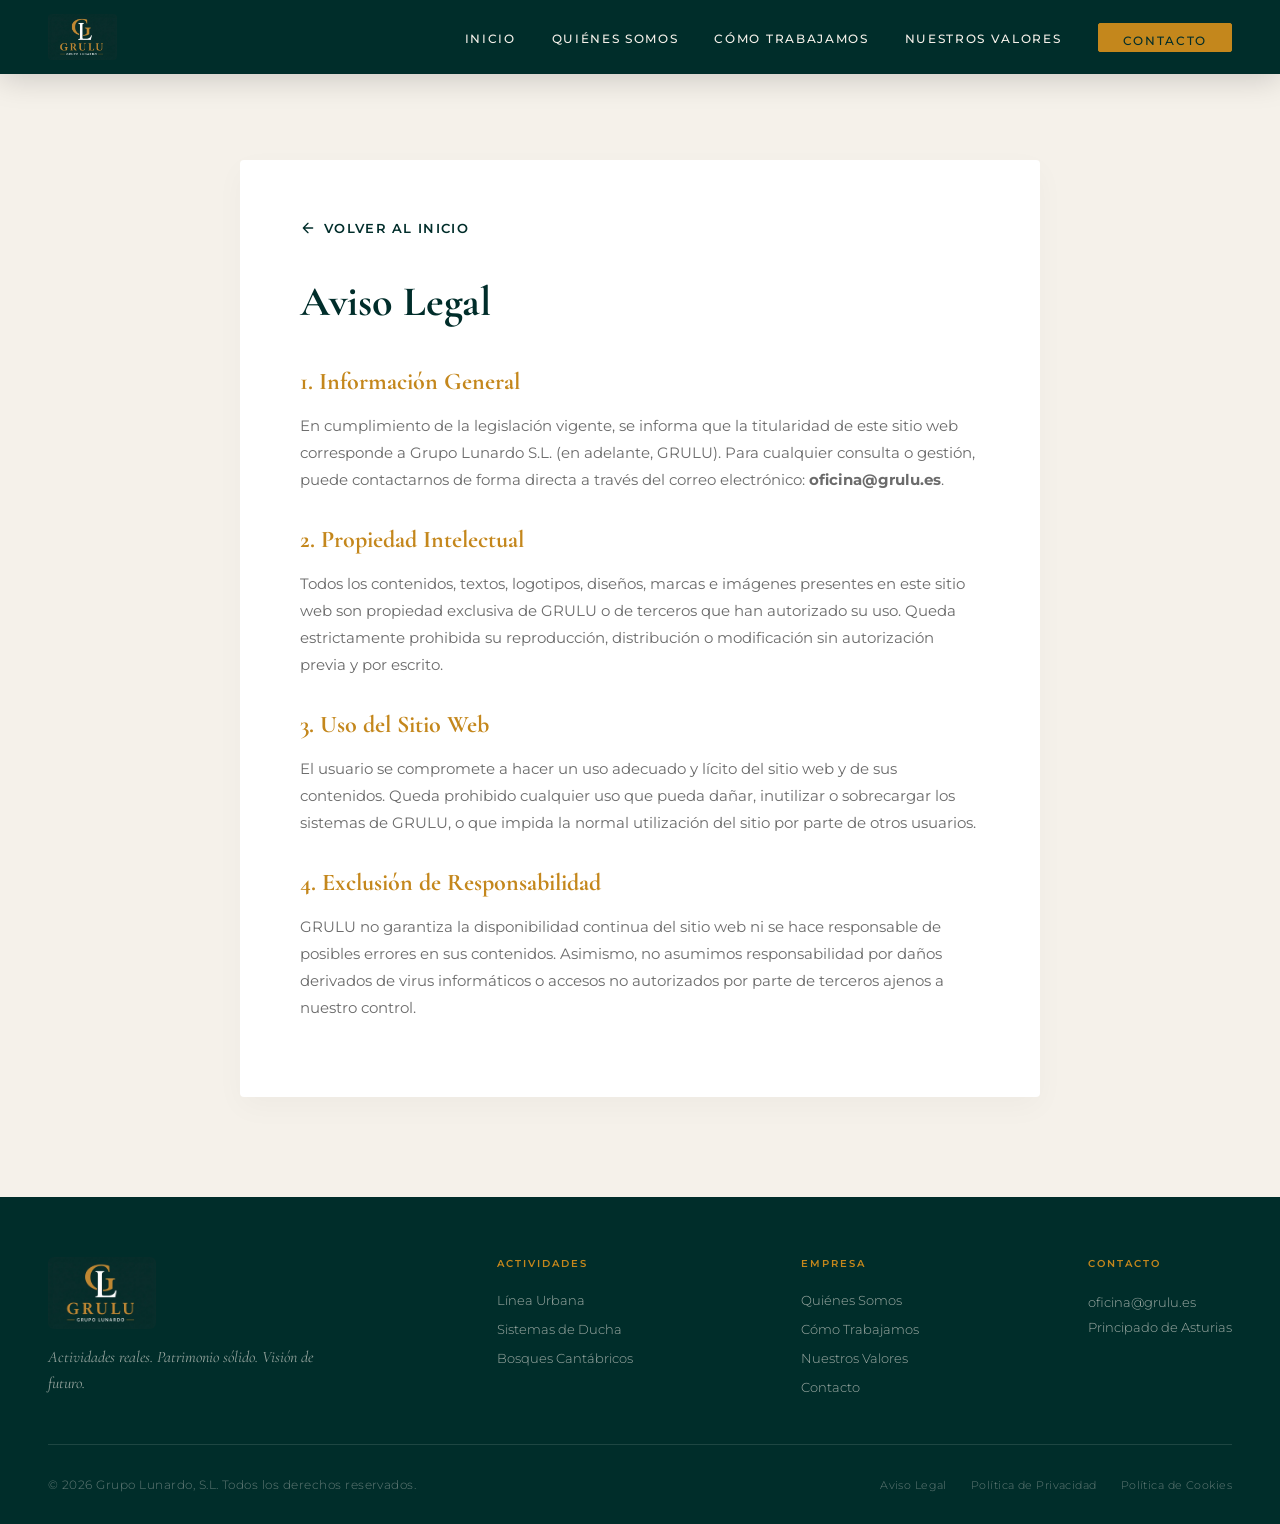
==== aviso-legal.html @ 8652855e "paginas legales creadas + actualizació contenidos" ====
<!DOCTYPE html>
<html lang="es">
<head>
  <meta charset="UTF-8" />
  <meta name="viewport" content="width=device-width, initial-scale=1.0" />
  <title>Aviso Legal — GRULU · Grupo Lunardo</title>
  <meta name="description" content="Aviso Legal de GRULU, Grupo Lunardo." />
  <link rel="icon" type="image/png" href="assets/logo-grulu-light.png" />
  <link rel="preconnect" href="https://fonts.googleapis.com" />
  <link rel="preconnect" href="https://fonts.gstatic.com" crossorigin />
  <link href="https://fonts.googleapis.com/css2?family=Cormorant+Garamond:ital,wght@0,300;0,400;0,500;0,600;0,700;1,300;1,400;1,600&family=Montserrat:wght@300;400;500;600;700&display=swap" rel="stylesheet" />
  <link rel="stylesheet" href="css/styles.css" />
</head>
<body>

  <!-- NAVBAR -->
  <header id="navbar" class="navbar scrolled navbar-solid" role="banner">
    <div class="container">
      <nav class="navbar-inner" aria-label="Navegación principal">
        <a href="index.html" class="navbar-logo" aria-label="GRULU · Inicio">
          <img id="navLogo" src="assets/logo-grulu-dark.jpg" alt="GRULU Grupo Lunardo" />
        </a>
        <ul class="nav-links" role="list">
          <li><a href="index.html#inicio">Inicio</a></li>
          <li><a href="index.html#quienes">Quiénes Somos</a></li>
          <li><a href="index.html#como">Cómo Trabajamos</a></li>
          <li><a href="index.html#valores">Nuestros Valores</a></li>
          <li><a href="index.html#contacto" class="nav-cta">Contacto</a></li>
        </ul>
        <button id="hamburger" class="hamburger" aria-label="Abrir menú" aria-expanded="false">
          <span></span><span></span><span></span>
        </button>
      </nav>
      <nav id="mobileMenu" class="mobile-menu" aria-label="Menú móvil">
        <a href="index.html#inicio">Inicio</a>
        <a href="index.html#quienes">Quiénes Somos</a>
        <a href="index.html#como">Cómo Trabajamos</a>
        <a href="index.html#valores">Nuestros Valores</a>
        <a href="index.html#contacto">Contacto</a>
      </nav>
    </div>
  </header>

  <!-- MAIN LEGAL -->
  <main class="sec-legal">
    <div class="container">
      <div class="legal-content">
        <a href="index.html" class="btn-volver">
          <svg viewBox="0 0 24 24" width="16" height="16" fill="none" stroke="currentColor" stroke-width="2" stroke-linecap="round" stroke-linejoin="round"><path d="M19 12H5M12 19l-7-7 7-7"/></svg>
          Volver al inicio
        </a>
        <h1>Aviso Legal</h1>
        
        <h2>1. Información General</h2>
        <p>En cumplimiento de la legislación vigente, se informa que la titularidad de este sitio web corresponde a Grupo Lunardo S.L. (en adelante, GRULU). Para cualquier consulta o gestión, puede contactarnos de forma directa a través del correo electrónico: <strong>oficina@grulu.es</strong>.</p>
        
        <h2>2. Propiedad Intelectual</h2>
        <p>Todos los contenidos, textos, logotipos, diseños, marcas e imágenes presentes en este sitio web son propiedad exclusiva de GRULU o de terceros que han autorizado su uso. Queda estrictamente prohibida su reproducción, distribución o modificación sin autorización previa y por escrito.</p>
        
        <h2>3. Uso del Sitio Web</h2>
        <p>El usuario se compromete a hacer un uso adecuado y lícito del sitio web y de sus contenidos. Queda prohibido cualquier uso que pueda dañar, inutilizar o sobrecargar los sistemas de GRULU, o que impida la normal utilización del sitio por parte de otros usuarios.</p>
        
        <h2>4. Exclusión de Responsabilidad</h2>
        <p>GRULU no garantiza la disponibilidad continua del sitio web ni se hace responsable de posibles errores en sus contenidos. Asimismo, no asumimos responsabilidad por daños derivados de virus informáticos o accesos no autorizados por parte de terceros ajenos a nuestro control.</p>
      </div>
    </div>
  </main>

  <!-- FOOTER -->
  <footer class="footer" role="contentinfo">
    <div class="container">
      <div class="footer-top">
        <div class="footer-logo-col">
          <img src="assets/logo-grulu-dark.jpg" alt="GRULU Grupo Lunardo" class="footer-logo-img" />
          <p class="footer-tagline">Actividades reales. Patrimonio sólido. Visión de futuro.</p>
        </div>
        <nav class="footer-nav" aria-label="Actividades del grupo">
          <h4>Actividades</h4>
          <ul role="list">
            <li><a href="https://www.lineaurbana.online/" target="_blank" rel="noopener">Línea Urbana</a></li>
            <li><a href="https://www.sistemasdeducha.com/" target="_blank" rel="noopener">Sistemas de Ducha</a></li>
            <li><a href="https://www.bosquescantabricos.es/" target="_blank" rel="noopener">Bosques Cantábricos</a></li>
          </ul>
        </nav>
        <nav class="footer-nav" aria-label="Información de empresa">
          <h4>Empresa</h4>
          <ul role="list">
            <li><a href="index.html#quienes">Quiénes Somos</a></li>
            <li><a href="index.html#como">Cómo Trabajamos</a></li>
            <li><a href="index.html#valores">Nuestros Valores</a></li>
            <li><a href="index.html#contacto">Contacto</a></li>
          </ul>
        </nav>
        <address class="footer-contacto-col" style="font-style:normal;">
          <h4>Contacto</h4>
          <p>
            <a href="mailto:oficina@grulu.es">oficina@grulu.es</a><br>
            Principado de Asturias
          </p>
        </address>
      </div>
      <div class="footer-bottom">
        <p class="footer-copy">© 2026 Grupo Lunardo, S.L. Todos los derechos reservados.</p>
        <nav class="footer-legales" aria-label="Información legal">
          <a href="aviso-legal.html">Aviso Legal</a>
          <a href="privacidad.html">Política de Privacidad</a>
          <a href="cookies.html">Política de Cookies</a>
        </nav>
      </div>
    </div>
  </footer>

  <script src="js/main.js" defer></script>
</body>
</html>
---- css/styles.css ----
/* ============================================================
   GRULU · Grupo Lunardo — Estilos Corporativos
   Versión: 1.0 | Septiembre 2026
   ============================================================ */

/* ---- Variables de Marca ----------------------------------- */
:root {
  --verde:        #002D2A;
  --verde-medio:  #004A45;
  --dorado:       #C4871C;
  --dorado-claro: #D4A848;
  --marfil:       #F5F1EA;
  --marfil-2:     #EDE8DF;
  --antracita:    #171715;
  --gris-medio:   #6B6B6B;
  --blanco:       #FFFFFF;

  --font-titulo:  'Cormorant Garamond', Georgia, serif;
  --font-cuerpo:  'Montserrat', Arial, sans-serif;

  --ease-elegante: cubic-bezier(0.4, 0, 0.2, 1);
  --trans-base:    0.6s var(--ease-elegante);
  --trans-rapida:  0.3s var(--ease-elegante);

  --max-w:        1280px;
  --padding-sec:  100px 0;
}

/* ---- Reset ------------------------------------------------ */
*, *::before, *::after {
  box-sizing: border-box;
  margin: 0;
  padding: 0;
}

html {
  scroll-behavior: smooth;
  font-size: 16px;
}

body {
  font-family: var(--font-cuerpo);
  background-color: var(--marfil);
  color: var(--antracita);
  overflow-x: hidden;
  -webkit-font-smoothing: antialiased;
}

img { display: block; max-width: 100%; }
a   { text-decoration: none; color: inherit; }
ul  { list-style: none; }

/* ---- Utilidades ------------------------------------------ */
.container {
  width: 100%;
  max-width: var(--max-w);
  margin: 0 auto;
  padding: 0 48px;
}

.linea-dorada {
  display: block;
  width: 60px;
  height: 2px;
  background: var(--dorado);
  margin: 18px auto 0;
  transition: width 0.8s var(--ease-elegante);
}

.linea-dorada.visible { width: 80px; }

.etiqueta-seccion {
  display: flex;
  align-items: center;
  gap: 12px;
  font-family: var(--font-cuerpo);
  font-size: 11px;
  font-weight: 600;
  letter-spacing: 0.22em;
  text-transform: uppercase;
  color: var(--dorado);
  margin-bottom: 20px;
}

.etiqueta-seccion::before {
  content: '';
  display: block;
  width: 32px;
  height: 1px;
  background: var(--dorado);
}

/* ============================================================
   NAVBAR
   ============================================================ */
.navbar {
  position: fixed;
  top: 0;
  left: 0;
  right: 0;
  z-index: 1000;
  padding: 22px 0;
  background: transparent;
  transition: background var(--trans-base), padding var(--trans-base), box-shadow var(--trans-base);
}

.navbar.scrolled {
  background: var(--verde);
  padding: 14px 0;
  border-bottom: none;
  box-shadow: 0 4px 32px rgba(0,0,0,0.18);
}

.navbar-inner {
  display: flex;
  align-items: center;
  justify-content: space-between;
  gap: 32px;
}

/* Logo navbar */
.navbar-logo {
  flex-shrink: 0;
  display: flex;
  align-items: center;
}

.navbar-logo img {
  height: 56px;
  width: auto;
  object-fit: contain;
  transition: height var(--trans-rapida);
  display: block;
}

.navbar.scrolled .navbar-logo img {
  height: 46px;
  border-radius: 4px;
}

/* Footer logo — se integra sobre fondo verde */
.footer-logo-img {
  height: 72px;
  width: auto;
  border-radius: 6px;
  margin-bottom: 16px;
}

/* Nav links */
.nav-links {
  display: flex;
  align-items: center;
  gap: 36px;
}

.nav-links a {
  font-family: var(--font-cuerpo);
  font-size: 12px;
  font-weight: 500;
  letter-spacing: 0.14em;
  text-transform: uppercase;
  color: var(--marfil);
  position: relative;
  padding-bottom: 4px;
  transition: color var(--trans-rapida);
}

.nav-links a::after {
  content: '';
  position: absolute;
  bottom: 0; left: 0;
  width: 0;
  height: 1px;
  background: var(--dorado);
  transition: width var(--trans-rapida);
}

.nav-links a:hover::after,
.nav-links a.active::after { width: 100%; }

.nav-links a:hover { color: var(--dorado); }

.navbar:not(.scrolled) .nav-links a:hover { color: var(--dorado); }

/* CTA contacto navbar */
.nav-cta {
  display: inline-flex;
  align-items: center;
  justify-content: center;
  font-family: var(--font-cuerpo);
  font-size: 11px;
  font-weight: 600;
  letter-spacing: 0.14em;
  text-transform: uppercase;
  color: var(--verde) !important;
  background: var(--dorado);
  padding: 11px 24px;
  line-height: 1;
  border: 1px solid var(--dorado);
  border-radius: 2px;
  transition: background var(--trans-rapida), color var(--trans-rapida) !important;
}

.nav-cta::after { display: none !important; }

.nav-cta:hover {
  background: transparent !important;
  color: var(--dorado) !important;
}

.navbar.scrolled .nav-cta {
  color: var(--verde) !important;
}

.navbar.scrolled .nav-cta:hover {
  color: var(--dorado) !important;
  background: transparent !important;
}

/* Hamburger */
.hamburger {
  display: none;
  flex-direction: column;
  gap: 5px;
  cursor: pointer;
  background: none;
  border: none;
  padding: 4px;
}

.hamburger span {
  display: block;
  width: 26px;
  height: 2px;
  background: var(--blanco);
  transition: transform var(--trans-rapida), opacity var(--trans-rapida);
}

.navbar:not(.scrolled) .hamburger span { background: var(--antracita); }

.hamburger.open span:nth-child(1) { transform: translateY(7px) rotate(45deg); }
.hamburger.open span:nth-child(2) { opacity: 0; }
.hamburger.open span:nth-child(3) { transform: translateY(-7px) rotate(-45deg); }

/* Mobile menu dropdown — elegante y sutil bajo la navbar */
.mobile-menu {
  display: none;
  position: absolute;
  top: 100%;
  left: 0;
  right: 0;
  background: rgba(245, 241, 234, 0.98);
  border-top: 1px solid rgba(23, 23, 21, 0.08);
  box-shadow: 0 16px 40px rgba(0, 0, 0, 0.15);
  flex-direction: column;
  align-items: stretch;
  padding: 12px 32px 24px;
  gap: 0;
  opacity: 0;
  transform: translateY(-8px);
  pointer-events: none;
  transition: opacity 0.3s var(--ease-elegante), transform 0.3s var(--ease-elegante), background 0.3s ease;
  z-index: 999;
}

.navbar.scrolled .mobile-menu {
  background: var(--verde);
  border-top: 1px solid rgba(196, 135, 28, 0.3);
  box-shadow: 0 16px 40px rgba(0, 0, 0, 0.35);
}

.mobile-menu.open {
  opacity: 1;
  transform: translateY(0);
  pointer-events: all;
}

.mobile-menu a {
  font-family: var(--font-cuerpo);
  font-size: 13px;
  font-weight: 500;
  letter-spacing: 0.14em;
  text-transform: uppercase;
  color: var(--antracita);
  padding: 14px 0;
  border-bottom: 1px solid rgba(23, 23, 21, 0.08);
  transition: color var(--trans-rapida), padding-left var(--trans-rapida);
}

.navbar.scrolled .mobile-menu a {
  color: var(--marfil);
  border-bottom: 1px solid rgba(245, 241, 234, 0.08);
}

.mobile-menu a:last-child,
.navbar.scrolled .mobile-menu a:last-child {
  border-bottom: none;
}

.mobile-menu a:hover {
  color: var(--dorado);
  padding-left: 6px;
}

/* ============================================================
   ANIMACIONES ON-SCROLL
   ============================================================ */
.fade-up, .fade-left, .fade-right, .fade-in, .scale-in {
  opacity: 0;
  transition: opacity 0.8s var(--ease-elegante), transform 0.8s var(--ease-elegante);
}

.fade-up    { transform: translateY(48px); }
.fade-left  { transform: translateX(-48px); }
.fade-right { transform: translateX(48px); }
.fade-in    { transform: translateY(0); }
.scale-in   { transform: scale(0.93); }

.fade-up.visible,
.fade-left.visible,
.fade-right.visible,
.fade-in.visible,
.scale-in.visible {
  opacity: 1;
  transform: none;
}

/* Stagger delays */
.stagger-1 { transition-delay: 0.1s; }
.stagger-2 { transition-delay: 0.2s; }
.stagger-3 { transition-delay: 0.3s; }
.stagger-4 { transition-delay: 0.4s; }
.stagger-5 { transition-delay: 0.5s; }
.stagger-6 { transition-delay: 0.6s; }

/* ============================================================
   HERO
   ============================================================ */
/* ============================================================
   HERO FULL BACKGROUND CON FADE A LA IZQUIERDA
   ============================================================ */
.hero {
  min-height: 100vh;
  position: relative;
  display: flex;
  align-items: center;
  overflow: hidden;
  padding-top: 100px;
  background-color: var(--marfil);
}

/* Imagen de fondo de izquierda a derecha (100% full width) */
.hero-bg-img {
  position: absolute;
  inset: 0;
  width: 100%;
  height: 100%;
  object-fit: cover;
  object-position: center right;
  filter: brightness(0.55);
}

/* Fade suave desde el tono marfil en la izquierda hacia la foto derecha */
.hero-bg-overlay {
  position: absolute;
  inset: 0;
  width: 100%;
  height: 100%;
  background: linear-gradient(to right, rgba(245, 241, 234, 0.75) 0%, rgba(245, 241, 234, 0.38) 20%, rgba(245, 241, 234, 0.04) 38%, transparent 50%);
  z-index: 1;
}

.hero-content {
  position: relative;
  z-index: 2;
  display: grid;
  grid-template-columns: 1fr 1fr;
  align-items: center;
  gap: 60px;
  width: 100%;
}

/* Columna logo hero */
.hero-logo-col {
  display: flex;
  flex-direction: column;
  align-items: flex-start;
}

.hero-logo {
  width: min(340px, 75%);
  height: auto;
  filter: none;
}

/* Columna texto hero */
.hero-text-col { }

.hero-tagline {
  font-family: var(--font-titulo);
  font-size: clamp(38px, 4vw, 58px);
  font-weight: 300;
  line-height: 1.18;
  color: var(--marfil);
  letter-spacing: 0.01em;
  margin-bottom: 28px;
}

.hero-tagline .linea-dorada-txt {
  color: var(--dorado);
  font-style: italic;
}

.hero-tagline .linea-hero {
  display: block;
  overflow: hidden;
}

.hero-tagline .linea-hero span {
  display: block;
  transform: translateY(100%);
  opacity: 0;
  transition: transform 0.9s var(--ease-elegante), opacity 0.9s var(--ease-elegante);
}

.hero-tagline .linea-hero.visible span {
  transform: translateY(0);
  opacity: 1;
}

.hero-tagline .linea-hero:nth-child(1) span { transition-delay: 0.1s; }
.hero-tagline .linea-hero:nth-child(2) span { transition-delay: 0.3s; }
.hero-tagline .linea-hero:nth-child(3) span { transition-delay: 0.5s; }

.hero-desc {
  font-family: var(--font-cuerpo);
  font-size: 15px;
  font-weight: 300;
  line-height: 1.8;
  color: rgba(245, 241, 234, 0.9);
  max-width: 420px;
  margin-bottom: 16px;
  opacity: 0;
  transform: translateY(20px);
  transition: opacity 0.8s var(--ease-elegante) 0.8s, transform 0.8s var(--ease-elegante) 0.8s;
}

.hero-desc.visible {
  opacity: 1;
  transform: none;
}

.hero-lema {
  font-family: var(--font-cuerpo);
  font-size: 12px;
  font-weight: 500;
  letter-spacing: 0.12em;
  color: var(--dorado);
  text-transform: uppercase;
  opacity: 0;
  transition: opacity 0.8s var(--ease-elegante) 1.1s;
}

.hero-lema.visible { opacity: 1; }

/* Línea decorativa inferior hero */
.hero-divider {
  position: absolute;
  bottom: 0; left: 0; right: 0;
  height: 4px;
  background: linear-gradient(to right, var(--dorado) 0%, var(--verde) 100%);
  z-index: 2;
}

/* ============================================================
   SECCIÓN: NUESTRAS ACTIVIDADES
   ============================================================ */
.sec-actividades {
  padding: var(--padding-sec);
  background: var(--marfil);
  position: relative;
}

.sec-actividades .sec-header {
  text-align: center;
  margin-bottom: 70px;
}

.sec-titulo {
  font-family: var(--font-titulo);
  font-size: clamp(30px, 3.5vw, 48px);
  font-weight: 400;
  color: var(--antracita);
  letter-spacing: 0.04em;
}

/* Grid actividades */
.actividades-grid {
  display: grid;
  grid-template-columns: repeat(3, 1fr);
  gap: 40px;
}

.actividad-card {
  background: var(--blanco);
  overflow: hidden;
  cursor: pointer;
  transition: transform 0.5s var(--ease-elegante), box-shadow 0.5s var(--ease-elegante);
  text-decoration: none;
  color: inherit;
  display: block;
}

.actividad-card:hover {
  transform: translateY(-8px);
  box-shadow: 0 24px 60px rgba(0,0,0,0.12);
}

.actividad-img-wrap {
  overflow: hidden;
  height: 240px;
  position: relative;
}

.actividad-img-wrap img {
  width: 100%;
  height: 100%;
  object-fit: cover;
  transition: transform 0.9s var(--ease-elegante);
}

.actividad-card:hover .actividad-img-wrap img {
  transform: scale(1.06);
}

/* Overlay verde sutil en hover */
.actividad-img-wrap::after {
  content: '';
  position: absolute;
  inset: 0;
  background: rgba(0,45,42,0);
  transition: background 0.5s var(--ease-elegante);
}

.actividad-card:hover .actividad-img-wrap::after {
  background: rgba(0,45,42,0.18);
}

.actividad-info {
  padding: 32px 28px 36px;
  border-bottom: 3px solid transparent;
  transition: border-color 0.4s var(--ease-elegante);
}

.actividad-card:hover .actividad-info {
  border-color: var(--dorado);
}

.actividad-logo-wrap {
  height: 52px;
  display: flex;
  align-items: center;
  justify-content: flex-start;
  margin-bottom: 20px;
}

.actividad-logo-img {
  width: auto;
  object-fit: contain;
  transition: transform 0.4s var(--ease-elegante);
}

.actividad-logo-img.logo-lu {
  height: 25px;
  max-width: 90px;
}

.actividad-logo-img.logo-sd,
.actividad-logo-img.logo-bc {
  height: 48px;
  max-width: 120px;
}

.actividad-card:hover .actividad-logo-img {
  transform: scale(1.05);
}

.actividad-nombre {
  font-family: var(--font-titulo);
  font-size: 22px;
  font-weight: 600;
  color: var(--antracita);
  letter-spacing: 0.04em;
  margin-bottom: 12px;
  text-transform: uppercase;
}

.actividad-desc {
  font-family: var(--font-cuerpo);
  font-size: 13.5px;
  font-weight: 300;
  line-height: 1.75;
  color: var(--gris-medio);
  margin-bottom: 20px;
}

.actividad-link {
  display: inline-flex;
  align-items: center;
  gap: 8px;
  font-family: var(--font-cuerpo);
  font-size: 11px;
  font-weight: 600;
  letter-spacing: 0.14em;
  text-transform: uppercase;
  color: var(--dorado);
  transition: gap 0.3s var(--ease-elegante);
}

.actividad-card:hover .actividad-link { gap: 14px; }

/* ============================================================
   SECCIÓN: CÓMO TRABAJAMOS
   ============================================================ */
.sec-como {
  padding: var(--padding-sec);
  background: var(--verde);
  position: relative;
  overflow: hidden;
}

/* Ornamento de fondo (Monograma GL exacto desde imagen) */
.sec-como::before {
  content: '';
  position: absolute;
  left: 50%;
  top: 50%;
  transform: translate(-50%, -50%);
  width: 600px;
  height: 600px;
  background-image: url('../assets/img/monograma.jpg');
  background-size: contain;
  background-repeat: no-repeat;
  background-position: center;
  filter: invert(1); /* Invierte el blanco a negro y las letras a claro */
  mix-blend-mode: screen; /* Solo muestra lo claro (las letras) */
  opacity: 0.06; /* Suave marca de agua */
  pointer-events: none;
}

.sec-como .sec-header {
  text-align: center;
  margin-bottom: 70px;
}

.sec-como .sec-titulo { color: var(--marfil); }
.sec-como .etiqueta-seccion { justify-content: center; }

.como-grid {
  display: grid;
  grid-template-columns: repeat(4, 1fr);
  gap: 48px;
}

.como-item {
  text-align: center;
  position: relative;
}

.como-icono-wrap {
  width: 72px;
  height: 72px;
  border: 1px solid rgba(196,135,28,0.4);
  border-radius: 50%;
  display: flex;
  align-items: center;
  justify-content: center;
  margin: 0 auto 24px;
  transition: border-color 0.4s, background 0.4s;
}

.como-item:hover .como-icono-wrap {
  background: rgba(196,135,28,0.12);
  border-color: var(--dorado);
}

.como-icono-wrap svg {
  width: 28px;
  height: 28px;
  color: var(--dorado);
}

.como-titulo {
  font-family: var(--font-titulo);
  font-size: 20px;
  font-weight: 600;
  letter-spacing: 0.08em;
  text-transform: uppercase;
  color: var(--marfil);
  margin-bottom: 12px;
}

.como-desc {
  font-family: var(--font-cuerpo);
  font-size: 13px;
  font-weight: 300;
  line-height: 1.8;
  color: rgba(245,241,234,0.65);
}

/* Separador vertical entre items */
.como-item:not(:last-child)::after {
  content: '';
  position: absolute;
  right: -24px;
  top: 20px;
  height: calc(100% - 20px);
  width: 1px;
  background: rgba(196,135,28,0.15);
}

/* ============================================================
   SECCIÓN: QUIÉNES SOMOS + CONTACTO
   ============================================================ */
.sec-quienes {
  padding: var(--padding-sec);
  background: var(--marfil-2);
  position: relative;
}

.quienes-grid {
  display: grid;
  grid-template-columns: 1fr 1fr;
  gap: 80px;
  align-items: center;
}

/* Columna izquierda — texto */
.quienes-texto .sec-titulo {
  text-align: left;
  margin-bottom: 28px;
}

.quienes-texto .etiqueta-seccion { justify-content: flex-start; }

.quienes-parrafo {
  font-family: var(--font-cuerpo);
  font-size: 14.5px;
  font-weight: 300;
  line-height: 1.85;
  color: var(--gris-medio);
  margin-bottom: 20px;
}

.quienes-lema {
  font-family: var(--font-titulo);
  font-size: 20px;
  font-style: italic;
  color: var(--dorado);
  margin-top: 32px;
  padding-top: 24px;
  border-top: 1px solid rgba(196,135,28,0.3);
}

/* Columna derecha — contacto */
.quienes-contacto {
  background: var(--verde);
  padding: 52px 48px;
  position: relative;
}

.quienes-contacto::before {
  content: '';
  position: absolute;
  top: 0; left: 0;
  width: 4px;
  height: 100%;
  background: var(--dorado);
}

.quienes-contacto .sec-titulo {
  font-size: 34px;
  color: var(--marfil);
  text-align: left;
  margin-bottom: 36px;
}

.quienes-contacto .etiqueta-seccion {
  justify-content: flex-start;
  color: rgba(196,135,28,0.8);
}

.contacto-lista {
  display: flex;
  flex-direction: column;
  gap: 18px;
  margin-bottom: 40px;
}

.contacto-item {
  display: flex;
  align-items: flex-start;
  gap: 14px;
}

.contacto-item svg {
  width: 18px;
  height: 18px;
  color: var(--dorado);
  flex-shrink: 0;
  margin-top: 2px;
}

.contacto-item span {
  font-family: var(--font-cuerpo);
  font-size: 14px;
  font-weight: 400;
  color: rgba(245,241,234,0.85);
  line-height: 1.5;
}

.contacto-item a {
  color: rgba(245,241,234,0.85);
  transition: color var(--trans-rapida);
}

.contacto-item a:hover { color: var(--dorado); }

.btn-cta {
  display: inline-flex;
  align-items: center;
  gap: 10px;
  font-family: var(--font-cuerpo);
  font-size: 12px;
  font-weight: 600;
  letter-spacing: 0.16em;
  text-transform: uppercase;
  color: var(--verde);
  background: var(--dorado);
  padding: 15px 32px;
  border: 1px solid var(--dorado);
  transition: background var(--trans-rapida), color var(--trans-rapida);
  cursor: pointer;
}

.btn-cta:hover {
  background: transparent;
  color: var(--dorado);
}

.btn-cta svg {
  width: 16px;
  height: 16px;
  transition: transform var(--trans-rapida);
}

.btn-cta:hover svg { transform: translateX(4px); }

/* ============================================================
   SECCIÓN: VALORES
   ============================================================ */
.sec-valores {
  padding: var(--padding-sec);
  background: var(--marfil);
}

.sec-valores .sec-header {
  text-align: center;
  margin-bottom: 70px;
}

.valores-grid {
  display: grid;
  grid-template-columns: repeat(4, 1fr);
  gap: 40px;
}

.valor-item {
  text-align: center;
  padding: 40px 24px;
  border: 1px solid rgba(0,45,42,0.1);
  transition: border-color 0.4s, background 0.4s;
  position: relative;
}

.valor-item::before {
  content: '';
  position: absolute;
  bottom: 0; left: 50%;
  transform: translateX(-50%);
  width: 0;
  height: 3px;
  background: var(--dorado);
  transition: width 0.5s var(--ease-elegante);
}

.valor-item:hover::before { width: 100%; }
.valor-item:hover { background: var(--blanco); border-color: transparent; }

.valor-icono {
  width: 56px;
  height: 56px;
  margin: 0 auto 20px;
  color: var(--dorado);
}

.valor-titulo {
  font-family: var(--font-titulo);
  font-size: 18px;
  font-weight: 600;
  letter-spacing: 0.06em;
  text-transform: uppercase;
  color: var(--antracita);
  margin-bottom: 12px;
}

.valor-desc {
  font-family: var(--font-cuerpo);
  font-size: 13px;
  font-weight: 300;
  line-height: 1.8;
  color: var(--gris-medio);
}

/* ============================================================
   FOOTER
   ============================================================ */
.footer {
  background: var(--verde);
  padding: 60px 0 32px;
}

.footer-top {
  display: flex;
  justify-content: space-between;
  align-items: flex-start;
  gap: 60px;
  padding-bottom: 48px;
  border-bottom: 1px solid rgba(245,241,234,0.12);
  margin-bottom: 32px;
}

.footer-logo-col { }

.footer-tagline {
  font-family: var(--font-titulo);
  font-style: italic;
  font-size: 16px;
  color: rgba(245,241,234,0.6);
  max-width: 280px;
  line-height: 1.6;
}

.footer-nav h4 {
  font-family: var(--font-cuerpo);
  font-size: 10px;
  font-weight: 600;
  letter-spacing: 0.2em;
  text-transform: uppercase;
  color: var(--dorado);
  margin-bottom: 20px;
}

.footer-nav ul {
  display: flex;
  flex-direction: column;
  gap: 10px;
}

.footer-nav li a {
  font-family: var(--font-cuerpo);
  font-size: 13px;
  font-weight: 300;
  color: rgba(245,241,234,0.65);
  transition: color var(--trans-rapida);
}

.footer-nav li a:hover { color: var(--dorado); }

.footer-contacto-col h4 {
  font-family: var(--font-cuerpo);
  font-size: 10px;
  font-weight: 600;
  letter-spacing: 0.2em;
  text-transform: uppercase;
  color: var(--dorado);
  margin-bottom: 20px;
}

.footer-contacto-col p {
  font-family: var(--font-cuerpo);
  font-size: 13px;
  font-weight: 300;
  color: rgba(245,241,234,0.65);
  line-height: 1.9;
}

.footer-contacto-col a {
  color: rgba(245,241,234,0.65);
  transition: color var(--trans-rapida);
}

.footer-contacto-col a:hover { color: var(--dorado); }

.footer-bottom {
  display: flex;
  justify-content: space-between;
  align-items: center;
  flex-wrap: wrap;
  gap: 16px;
}

.footer-copy {
  font-family: var(--font-cuerpo);
  font-size: 12px;
  font-weight: 300;
  color: rgba(245,241,234,0.4);
  letter-spacing: 0.04em;
}

.footer-legales {
  display: flex;
  gap: 24px;
}

.footer-legales a {
  font-family: var(--font-cuerpo);
  font-size: 11px;
  font-weight: 300;
  color: rgba(245,241,234,0.4);
  letter-spacing: 0.04em;
  transition: color var(--trans-rapida);
}

.footer-legales a:hover { color: var(--dorado); }

/* ============================================================
   RESPONSIVE
   ============================================================ */
@media (max-width: 1100px) {
  .container { padding: 0 32px; }
  .actividades-grid { gap: 24px; }
  .como-grid { grid-template-columns: repeat(2, 1fr); gap: 36px; }
  .como-item:not(:last-child)::after { display: none; }
  .valores-grid { grid-template-columns: repeat(2, 1fr); }
}

/* ============================================================
   PÁGINAS LEGALES
   ============================================================ */
.sec-legal {
  padding: 160px 0 100px; /* Espacio para el navbar fijo */
  background-color: var(--marfil);
  min-height: calc(100vh - 300px);
}

.legal-content {
  max-width: 800px;
  margin: 0 auto;
  background: var(--blanco);
  padding: 60px;
  border-radius: 4px;
  box-shadow: 0 10px 30px rgba(0,0,0,0.03);
}

.legal-content h1 {
  font-family: var(--font-titulo);
  font-size: 42px;
  color: var(--verde);
  margin-bottom: 40px;
}

.legal-content h2 {
  font-family: var(--font-titulo);
  font-size: 24px;
  color: var(--dorado);
  margin-top: 32px;
  margin-bottom: 16px;
}

.legal-content p {
  font-family: var(--font-cuerpo);
  font-size: 15px;
  line-height: 1.8;
  color: var(--gris-medio);
  margin-bottom: 16px;
}

.btn-volver {
  display: inline-flex;
  align-items: center;
  gap: 8px;
  font-family: var(--font-cuerpo);
  font-size: 13px;
  font-weight: 600;
  text-transform: uppercase;
  letter-spacing: 0.1em;
  color: var(--verde);
  margin-bottom: 40px;
  transition: color var(--trans-rapida), gap var(--trans-rapida);
}

.btn-volver:hover {
  color: var(--dorado);
  gap: 12px;
}

@media (max-width: 900px) {
  .legal-content { padding: 40px 24px; }
  .legal-content h1 { font-size: 32px; }
}

@media (max-width: 900px) {
  :root { --padding-sec: 72px 0; }

  .navbar { padding: 16px 0; }
  .navbar-logo img { height: 38px !important; }
  .navbar.scrolled .navbar-logo img { height: 36px !important; }

  .nav-links,
  .nav-cta { display: none; }
  .hamburger { display: flex; }
  .mobile-menu { display: flex; }

  .hero-content { grid-template-columns: 1fr; gap: 24px; padding: 75px 0 40px; text-align: center; }
  .hero-logo-col { align-items: center; }
  .hero-logo { width: min(220px, 60%); }
  .hero-desc { margin: 0 auto 16px; }
  .hero-bg-img { opacity: 1; filter: brightness(0.55); object-position: center; }
  .hero-bg-overlay { background: linear-gradient(to bottom, rgba(245, 241, 234, 0.8) 0%, rgba(245, 241, 234, 0.55) 30%, rgba(245, 241, 234, 0.15) 55%, transparent 75%); }
  .hero-tagline { font-size: clamp(28px, 6vw, 44px); }

  .actividades-grid { grid-template-columns: 1fr; max-width: 520px; margin: 0 auto; }
  .sec-como::before { width: 400px; height: 400px; }
  .quienes-grid { grid-template-columns: 1fr; gap: 40px; }
  .footer-top { flex-direction: column; gap: 36px; }
}

@media (max-width: 600px) {
  .container { padding: 0 20px; }
  .como-grid { grid-template-columns: 1fr; }
  .valores-grid { grid-template-columns: 1fr; }
  .footer-bottom { flex-direction: column; text-align: center; }
  .footer-legales { flex-wrap: wrap; justify-content: center; }
  .quienes-contacto { padding: 36px 24px; }
}
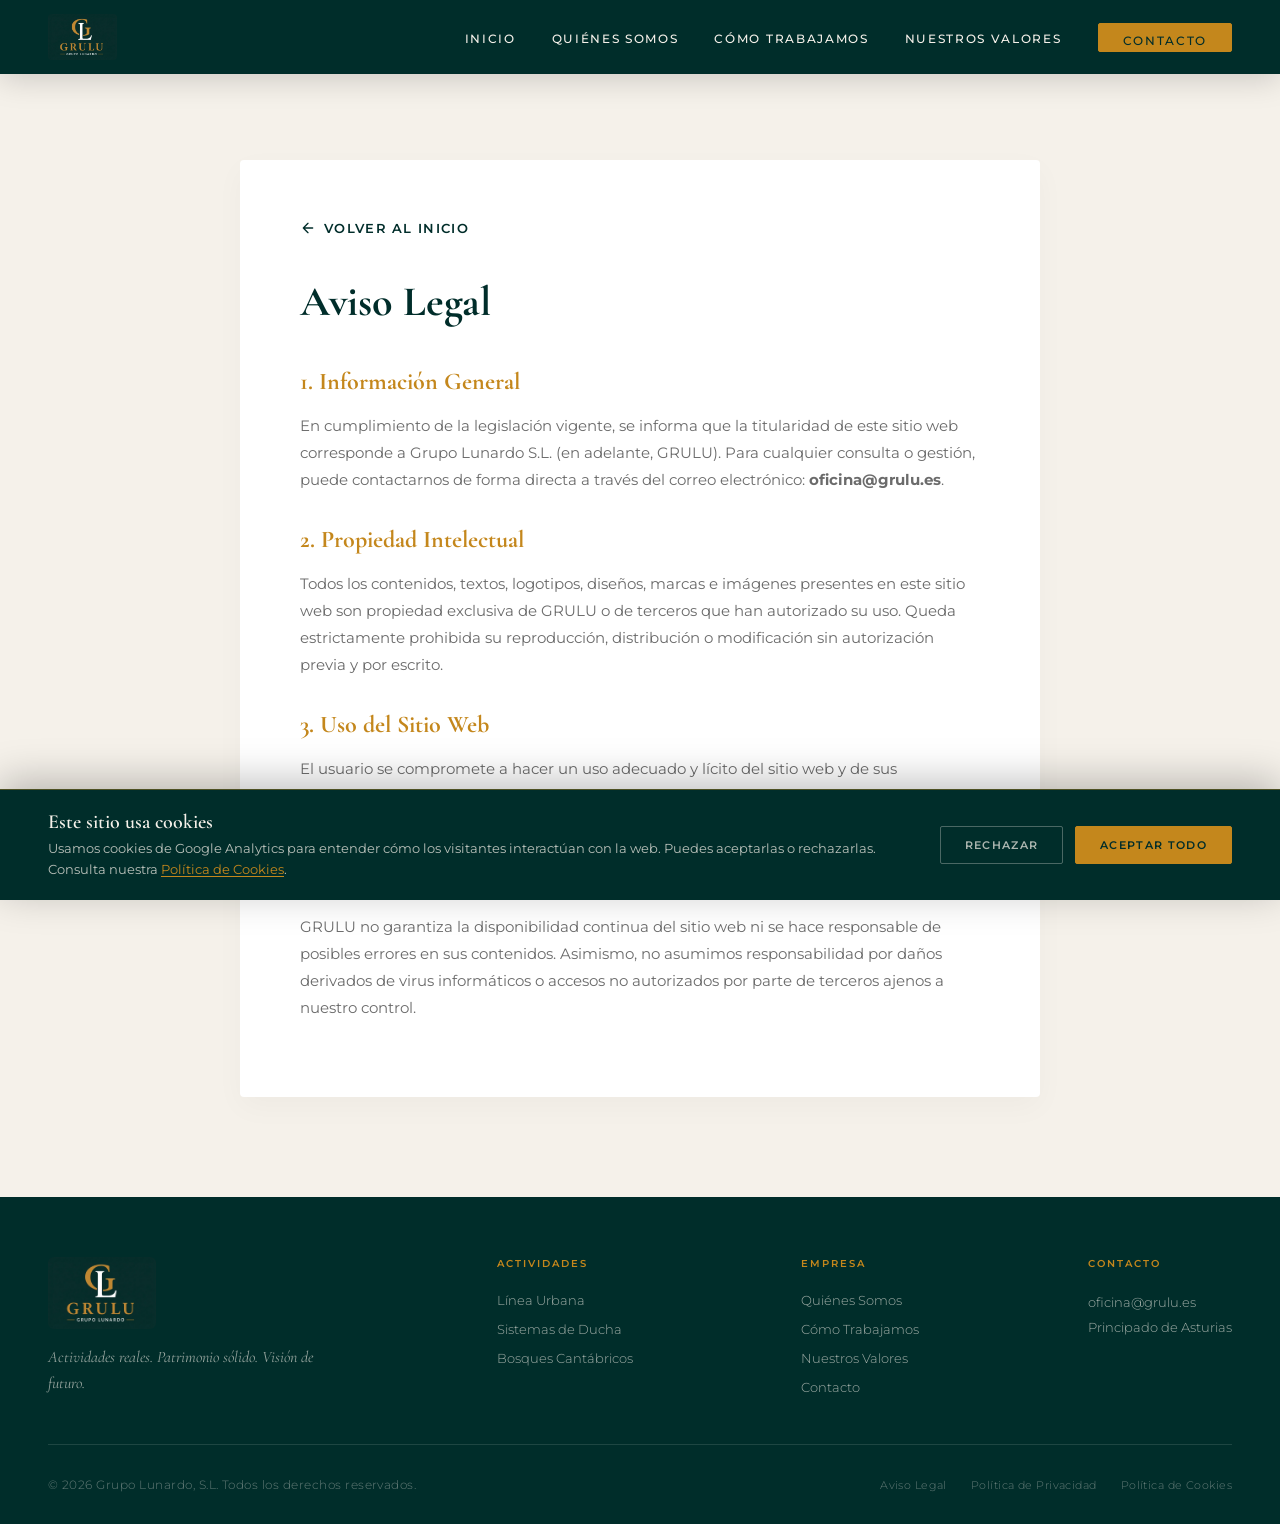
==== commit 00c08926: "cookies banner + act footer data" ====
--- a/aviso-legal.html
+++ b/aviso-legal.html
@@ -10,6 +10,7 @@
   <link rel="preconnect" href="https://fonts.gstatic.com" crossorigin />
   <link href="https://fonts.googleapis.com/css2?family=Cormorant+Garamond:ital,wght@0,300;0,400;0,500;0,600;0,700;1,300;1,400;1,600&family=Montserrat:wght@300;400;500;600;700&display=swap" rel="stylesheet" />
   <link rel="stylesheet" href="css/styles.css" />
+  <script src="js/cookie-consent.js"></script>
 </head>
 <body>
 
@@ -100,7 +101,7 @@
         </address>
       </div>
       <div class="footer-bottom">
-        <p class="footer-copy">© 2026 Grupo Lunardo, S.L. Todos los derechos reservados.</p>
+        <p class="footer-copy">© <span id="footer-year"></span> Grupo Lunardo, S.L. Todos los derechos reservados.</p>
         <nav class="footer-legales" aria-label="Información legal">
           <a href="aviso-legal.html">Aviso Legal</a>
           <a href="privacidad.html">Política de Privacidad</a>
--- a/css/styles.css
+++ b/css/styles.css
@@ -49,6 +49,125 @@
 img { display: block; max-width: 100%; }
 a   { text-decoration: none; color: inherit; }
 ul  { list-style: none; }
+
+/* ============================================================
+   BANNER DE COOKIES
+   ============================================================ */
+#cookie-banner {
+  position: fixed;
+  bottom: 0;
+  left: 0;
+  right: 0;
+  z-index: 9999;
+  background: var(--verde);
+  border-top: 1px solid rgba(196, 135, 28, 0.4);
+  box-shadow: 0 -8px 40px rgba(0, 0, 0, 0.25);
+  padding: 20px 0;
+  transform: translateY(100%);
+  opacity: 0;
+  transition: transform 0.45s var(--ease-elegante), opacity 0.45s var(--ease-elegante);
+}
+
+#cookie-banner.cookie-visible {
+  transform: translateY(0);
+  opacity: 1;
+}
+
+#cookie-banner.cookie-hidden {
+  transform: translateY(100%);
+  opacity: 0;
+}
+
+.cookie-inner {
+  max-width: var(--max-w);
+  margin: 0 auto;
+  padding: 0 48px;
+  display: flex;
+  align-items: center;
+  gap: 48px;
+}
+
+.cookie-text {
+  flex: 1;
+}
+
+.cookie-title {
+  font-family: var(--font-titulo);
+  font-size: 20px;
+  font-weight: 600;
+  color: var(--marfil);
+  margin-bottom: 4px;
+}
+
+.cookie-desc {
+  font-family: var(--font-cuerpo);
+  font-size: 13px;
+  line-height: 1.6;
+  color: rgba(245, 241, 234, 0.75);
+}
+
+.cookie-desc a {
+  color: var(--dorado);
+  text-decoration: underline;
+  text-underline-offset: 2px;
+}
+
+.cookie-desc a:hover {
+  color: var(--dorado-claro);
+}
+
+.cookie-actions {
+  display: flex;
+  gap: 12px;
+  flex-shrink: 0;
+}
+
+.cookie-btn {
+  font-family: var(--font-cuerpo);
+  font-size: 11px;
+  font-weight: 600;
+  letter-spacing: 0.12em;
+  text-transform: uppercase;
+  padding: 11px 24px;
+  border-radius: 2px;
+  cursor: pointer;
+  transition: background var(--trans-rapida), color var(--trans-rapida), border-color var(--trans-rapida);
+}
+
+.cookie-btn-primary {
+  background: var(--dorado);
+  color: var(--verde);
+  border: 1px solid var(--dorado);
+}
+
+.cookie-btn-primary:hover {
+  background: var(--dorado-claro);
+  border-color: var(--dorado-claro);
+}
+
+.cookie-btn-secondary {
+  background: transparent;
+  color: rgba(245, 241, 234, 0.7);
+  border: 1px solid rgba(245, 241, 234, 0.3);
+}
+
+.cookie-btn-secondary:hover {
+  color: var(--marfil);
+  border-color: rgba(245, 241, 234, 0.7);
+}
+
+@media (max-width: 700px) {
+  .cookie-inner {
+    flex-direction: column;
+    align-items: flex-start;
+    gap: 20px;
+    padding: 0 24px;
+  }
+  .cookie-actions { width: 100%; }
+  .cookie-btn { flex: 1; text-align: center; }
+}
+
+
 
 /* ---- Utilidades ------------------------------------------ */
 .container {
@@ -642,9 +761,9 @@
   background-size: contain;
   background-repeat: no-repeat;
   background-position: center;
-  filter: invert(1); /* Invierte el blanco a negro y las letras a claro */
+  filter: grayscale(1) invert(1); /* Quita el color dorado y lo convierte a blanco puro */
   mix-blend-mode: screen; /* Solo muestra lo claro (las letras) */
-  opacity: 0.06; /* Suave marca de agua */
+  opacity: 0.12; /* Marca de agua más visible pero limpia */
   pointer-events: none;
 }
 
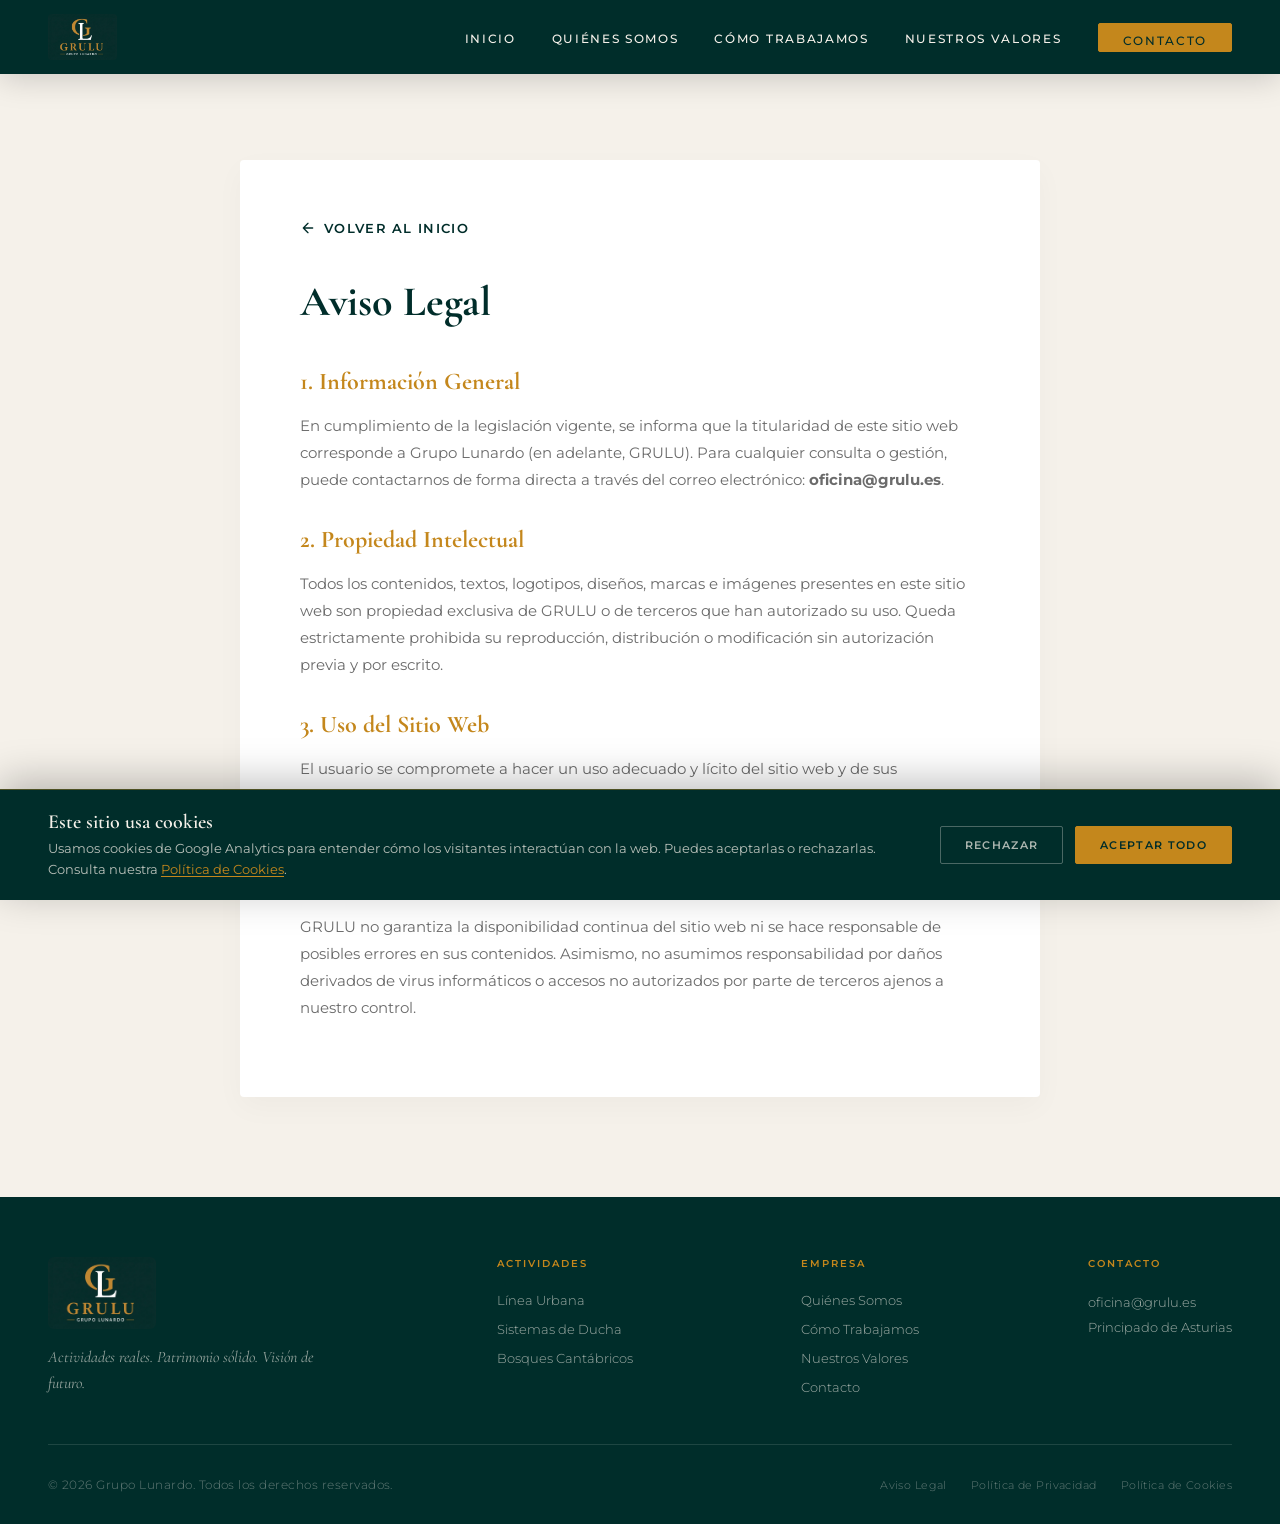
==== commit 6dc01fda: "Footer S.L quitado" ====
--- a/aviso-legal.html
+++ b/aviso-legal.html
@@ -1,5 +1,6 @@
 <!DOCTYPE html>
 <html lang="es">
+
 <head>
   <meta charset="UTF-8" />
   <meta name="viewport" content="width=device-width, initial-scale=1.0" />
@@ -8,10 +9,13 @@
   <link rel="icon" type="image/png" href="assets/logo-grulu-light.png" />
   <link rel="preconnect" href="https://fonts.googleapis.com" />
   <link rel="preconnect" href="https://fonts.gstatic.com" crossorigin />
-  <link href="https://fonts.googleapis.com/css2?family=Cormorant+Garamond:ital,wght@0,300;0,400;0,500;0,600;0,700;1,300;1,400;1,600&family=Montserrat:wght@300;400;500;600;700&display=swap" rel="stylesheet" />
+  <link
+    href="https://fonts.googleapis.com/css2?family=Cormorant+Garamond:ital,wght@0,300;0,400;0,500;0,600;0,700;1,300;1,400;1,600&family=Montserrat:wght@300;400;500;600;700&display=swap"
+    rel="stylesheet" />
   <link rel="stylesheet" href="css/styles.css" />
   <script src="js/cookie-consent.js"></script>
 </head>
+
 <body>
 
   <!-- NAVBAR -->
@@ -47,22 +51,33 @@
     <div class="container">
       <div class="legal-content">
         <a href="index.html" class="btn-volver">
-          <svg viewBox="0 0 24 24" width="16" height="16" fill="none" stroke="currentColor" stroke-width="2" stroke-linecap="round" stroke-linejoin="round"><path d="M19 12H5M12 19l-7-7 7-7"/></svg>
+          <svg viewBox="0 0 24 24" width="16" height="16" fill="none" stroke="currentColor" stroke-width="2"
+            stroke-linecap="round" stroke-linejoin="round">
+            <path d="M19 12H5M12 19l-7-7 7-7" />
+          </svg>
           Volver al inicio
         </a>
         <h1>Aviso Legal</h1>
-        
+
         <h2>1. Información General</h2>
-        <p>En cumplimiento de la legislación vigente, se informa que la titularidad de este sitio web corresponde a Grupo Lunardo S.L. (en adelante, GRULU). Para cualquier consulta o gestión, puede contactarnos de forma directa a través del correo electrónico: <strong>oficina@grulu.es</strong>.</p>
-        
+        <p>En cumplimiento de la legislación vigente, se informa que la titularidad de este sitio web corresponde a
+          Grupo Lunardo (en adelante, GRULU). Para cualquier consulta o gestión, puede contactarnos de forma directa a
+          través del correo electrónico: <strong>oficina@grulu.es</strong>.</p>
+
         <h2>2. Propiedad Intelectual</h2>
-        <p>Todos los contenidos, textos, logotipos, diseños, marcas e imágenes presentes en este sitio web son propiedad exclusiva de GRULU o de terceros que han autorizado su uso. Queda estrictamente prohibida su reproducción, distribución o modificación sin autorización previa y por escrito.</p>
-        
+        <p>Todos los contenidos, textos, logotipos, diseños, marcas e imágenes presentes en este sitio web son propiedad
+          exclusiva de GRULU o de terceros que han autorizado su uso. Queda estrictamente prohibida su reproducción,
+          distribución o modificación sin autorización previa y por escrito.</p>
+
         <h2>3. Uso del Sitio Web</h2>
-        <p>El usuario se compromete a hacer un uso adecuado y lícito del sitio web y de sus contenidos. Queda prohibido cualquier uso que pueda dañar, inutilizar o sobrecargar los sistemas de GRULU, o que impida la normal utilización del sitio por parte de otros usuarios.</p>
-        
+        <p>El usuario se compromete a hacer un uso adecuado y lícito del sitio web y de sus contenidos. Queda prohibido
+          cualquier uso que pueda dañar, inutilizar o sobrecargar los sistemas de GRULU, o que impida la normal
+          utilización del sitio por parte de otros usuarios.</p>
+
         <h2>4. Exclusión de Responsabilidad</h2>
-        <p>GRULU no garantiza la disponibilidad continua del sitio web ni se hace responsable de posibles errores en sus contenidos. Asimismo, no asumimos responsabilidad por daños derivados de virus informáticos o accesos no autorizados por parte de terceros ajenos a nuestro control.</p>
+        <p>GRULU no garantiza la disponibilidad continua del sitio web ni se hace responsable de posibles errores en sus
+          contenidos. Asimismo, no asumimos responsabilidad por daños derivados de virus informáticos o accesos no
+          autorizados por parte de terceros ajenos a nuestro control.</p>
       </div>
     </div>
   </main>
@@ -101,7 +116,7 @@
         </address>
       </div>
       <div class="footer-bottom">
-        <p class="footer-copy">© <span id="footer-year"></span> Grupo Lunardo, S.L. Todos los derechos reservados.</p>
+        <p class="footer-copy">© <span id="footer-year"></span> Grupo Lunardo. Todos los derechos reservados.</p>
         <nav class="footer-legales" aria-label="Información legal">
           <a href="aviso-legal.html">Aviso Legal</a>
           <a href="privacidad.html">Política de Privacidad</a>
@@ -113,4 +128,5 @@
 
   <script src="js/main.js" defer></script>
 </body>
-</html>
+
+</html>
--- a/css/styles.css
+++ b/css/styles.css
@@ -5,29 +5,31 @@
 
 /* ---- Variables de Marca ----------------------------------- */
 :root {
-  --verde:        #002D2A;
-  --verde-medio:  #004A45;
-  --dorado:       #C4871C;
+  --verde: #002D2A;
+  --verde-medio: #004A45;
+  --dorado: #C4871C;
   --dorado-claro: #D4A848;
-  --marfil:       #F5F1EA;
-  --marfil-2:     #EDE8DF;
-  --antracita:    #171715;
-  --gris-medio:   #6B6B6B;
-  --blanco:       #FFFFFF;
-
-  --font-titulo:  'Cormorant Garamond', Georgia, serif;
-  --font-cuerpo:  'Montserrat', Arial, sans-serif;
+  --marfil: #F5F1EA;
+  --marfil-2: #EDE8DF;
+  --antracita: #171715;
+  --gris-medio: #6B6B6B;
+  --blanco: #FFFFFF;
+
+  --font-titulo: 'Cormorant Garamond', Georgia, serif;
+  --font-cuerpo: 'Montserrat', Arial, sans-serif;
 
   --ease-elegante: cubic-bezier(0.4, 0, 0.2, 1);
-  --trans-base:    0.6s var(--ease-elegante);
-  --trans-rapida:  0.3s var(--ease-elegante);
-
-  --max-w:        1280px;
-  --padding-sec:  100px 0;
+  --trans-base: 0.6s var(--ease-elegante);
+  --trans-rapida: 0.3s var(--ease-elegante);
+
+  --max-w: 1280px;
+  --padding-sec: 100px 0;
 }
 
 /* ---- Reset ------------------------------------------------ */
-*, *::before, *::after {
+*,
+*::before,
+*::after {
   box-sizing: border-box;
   margin: 0;
   padding: 0;
@@ -46,9 +48,19 @@
   -webkit-font-smoothing: antialiased;
 }
 
-img { display: block; max-width: 100%; }
-a   { text-decoration: none; color: inherit; }
-ul  { list-style: none; }
+img {
+  display: block;
+  max-width: 100%;
+}
+
+a {
+  text-decoration: none;
+  color: inherit;
+}
+
+ul {
+  list-style: none;
+}
 
 /* ============================================================
    BANNER DE COOKIES
@@ -163,8 +175,15 @@
     gap: 20px;
     padding: 0 24px;
   }
-  .cookie-actions { width: 100%; }
-  .cookie-btn { flex: 1; text-align: center; }
+
+  .cookie-actions {
+    width: 100%;
+  }
+
+  .cookie-btn {
+    flex: 1;
+    text-align: center;
+  }
 }
 
 
@@ -186,7 +205,9 @@
   transition: width 0.8s var(--ease-elegante);
 }
 
-.linea-dorada.visible { width: 80px; }
+.linea-dorada.visible {
+  width: 80px;
+}
 
 .etiqueta-seccion {
   display: flex;
@@ -227,7 +248,7 @@
   background: var(--verde);
   padding: 14px 0;
   border-bottom: none;
-  box-shadow: 0 4px 32px rgba(0,0,0,0.18);
+  box-shadow: 0 4px 32px rgba(0, 0, 0, 0.18);
 }
 
 .navbar-inner {
@@ -287,7 +308,8 @@
 .nav-links a::after {
   content: '';
   position: absolute;
-  bottom: 0; left: 0;
+  bottom: 0;
+  left: 0;
   width: 0;
   height: 1px;
   background: var(--dorado);
@@ -295,11 +317,17 @@
 }
 
 .nav-links a:hover::after,
-.nav-links a.active::after { width: 100%; }
-
-.nav-links a:hover { color: var(--dorado); }
-
-.navbar:not(.scrolled) .nav-links a:hover { color: var(--dorado); }
+.nav-links a.active::after {
+  width: 100%;
+}
+
+.nav-links a:hover {
+  color: var(--dorado);
+}
+
+.navbar:not(.scrolled) .nav-links a:hover {
+  color: var(--dorado);
+}
 
 /* CTA contacto navbar */
 .nav-cta {
@@ -320,7 +348,9 @@
   transition: background var(--trans-rapida), color var(--trans-rapida) !important;
 }
 
-.nav-cta::after { display: none !important; }
+.nav-cta::after {
+  display: none !important;
+}
 
 .nav-cta:hover {
   background: transparent !important;
@@ -355,11 +385,21 @@
   transition: transform var(--trans-rapida), opacity var(--trans-rapida);
 }
 
-.navbar:not(.scrolled) .hamburger span { background: var(--antracita); }
-
-.hamburger.open span:nth-child(1) { transform: translateY(7px) rotate(45deg); }
-.hamburger.open span:nth-child(2) { opacity: 0; }
-.hamburger.open span:nth-child(3) { transform: translateY(-7px) rotate(-45deg); }
+.navbar:not(.scrolled) .hamburger span {
+  background: var(--antracita);
+}
+
+.hamburger.open span:nth-child(1) {
+  transform: translateY(7px) rotate(45deg);
+}
+
+.hamburger.open span:nth-child(2) {
+  opacity: 0;
+}
+
+.hamburger.open span:nth-child(3) {
+  transform: translateY(-7px) rotate(-45deg);
+}
 
 /* Mobile menu dropdown — elegante y sutil bajo la navbar */
 .mobile-menu {
@@ -424,16 +464,34 @@
 /* ============================================================
    ANIMACIONES ON-SCROLL
    ============================================================ */
-.fade-up, .fade-left, .fade-right, .fade-in, .scale-in {
+.fade-up,
+.fade-left,
+.fade-right,
+.fade-in,
+.scale-in {
   opacity: 0;
-  transition: opacity 0.8s var(--ease-elegante), transform 0.8s var(--ease-elegante);
-}
-
-.fade-up    { transform: translateY(48px); }
-.fade-left  { transform: translateX(-48px); }
-.fade-right { transform: translateX(48px); }
-.fade-in    { transform: translateY(0); }
-.scale-in   { transform: scale(0.93); }
+  transition: opacity 0.75s var(--ease-elegante), transform 0.75s var(--ease-elegante);
+}
+
+.fade-up {
+  transform: translateY(36px);
+}
+
+.fade-left {
+  transform: translateX(-36px);
+}
+
+.fade-right {
+  transform: translateX(36px);
+}
+
+.fade-in {
+  transform: translateY(0);
+}
+
+.scale-in {
+  transform: scale(0.95);
+}
 
 .fade-up.visible,
 .fade-left.visible,
@@ -444,13 +502,56 @@
   transform: none;
 }
 
-/* Stagger delays */
-.stagger-1 { transition-delay: 0.1s; }
-.stagger-2 { transition-delay: 0.2s; }
-.stagger-3 { transition-delay: 0.3s; }
-.stagger-4 { transition-delay: 0.4s; }
-.stagger-5 { transition-delay: 0.5s; }
-.stagger-6 { transition-delay: 0.6s; }
+/* Stagger delays — más espaciados para sensación premium */
+.stagger-1 {
+  transition-delay: 0.08s;
+}
+
+.stagger-2 {
+  transition-delay: 0.18s;
+}
+
+.stagger-3 {
+  transition-delay: 0.28s;
+}
+
+.stagger-4 {
+  transition-delay: 0.38s;
+}
+
+.stagger-5 {
+  transition-delay: 0.48s;
+}
+
+.stagger-6 {
+  transition-delay: 0.58s;
+}
+
+/* Animación específica tarjetas de actividades — sube con ligero scale */
+.actividad-card {
+  opacity: 0;
+  transform: translateY(32px) scale(0.97);
+  transition: opacity 0.7s var(--ease-elegante), transform 0.7s var(--ease-elegante),
+    box-shadow 0.4s ease, border-color 0.4s ease;
+}
+
+.actividad-card.visible {
+  opacity: 1;
+  transform: none;
+}
+
+/* Animación específica tarjetas de valores — aparecen con fade + sube muy poco */
+.valor-item {
+  opacity: 0;
+  transform: translateY(24px);
+  transition: opacity 0.65s var(--ease-elegante), transform 0.65s var(--ease-elegante),
+    border-color 0.4s ease, background 0.4s ease;
+}
+
+.valor-item.visible {
+  opacity: 1;
+  transform: none;
+}
 
 /* ============================================================
    HERO
@@ -513,16 +614,38 @@
 }
 
 /* Columna texto hero */
-.hero-text-col { }
+.hero-text-col {
+  position: relative;
+  display: flex;
+  flex-direction: column;
+  justify-content: center;
+}
+
+@keyframes drawHeroLine {
+  to { height: 85%; }
+}
+
+.hero-text-col::before {
+  content: '';
+  position: absolute;
+  left: -30px;
+  top: 50%;
+  transform: translateY(-50%);
+  width: 1px;
+  height: 0;
+  background: linear-gradient(to bottom, transparent, rgba(196, 135, 28, 0.5), transparent);
+  animation: drawHeroLine 1.4s var(--ease-elegante) 0.8s forwards;
+}
 
 .hero-tagline {
   font-family: var(--font-titulo);
-  font-size: clamp(38px, 4vw, 58px);
-  font-weight: 300;
-  line-height: 1.18;
+  font-size: clamp(40px, 4.5vw, 64px);
+  font-weight: 400;
+  line-height: 1.15;
   color: var(--marfil);
   letter-spacing: 0.01em;
-  margin-bottom: 28px;
+  margin-bottom: 16px;
+  text-shadow: 0 4px 16px rgba(0, 0, 0, 0.4);
 }
 
 .hero-tagline .linea-dorada-txt {
@@ -533,6 +656,7 @@
 .hero-tagline .linea-hero {
   display: block;
   overflow: hidden;
+  padding-bottom: 4px;
 }
 
 .hero-tagline .linea-hero span {
@@ -547,23 +671,39 @@
   opacity: 1;
 }
 
-.hero-tagline .linea-hero:nth-child(1) span { transition-delay: 0.1s; }
-.hero-tagline .linea-hero:nth-child(2) span { transition-delay: 0.3s; }
-.hero-tagline .linea-hero:nth-child(3) span { transition-delay: 0.5s; }
+.hero-tagline .linea-hero:nth-child(1) span {
+  transition-delay: 0.2s;
+}
+
+.hero-tagline .linea-hero:nth-child(2) span {
+  transition-delay: 0.4s;
+}
+
+.hero-tagline .linea-hero:nth-child(3) span {
+  transition-delay: 0.6s;
+}
 
 .hero-desc {
-  font-family: var(--font-cuerpo);
-  font-size: 15px;
-  font-weight: 300;
-  line-height: 1.8;
-  color: rgba(245, 241, 234, 0.9);
-  max-width: 420px;
-  margin-bottom: 16px;
+  display: flex;
+  flex-direction: column;
+  gap: 16px;
+  max-width: 440px;
+  margin-bottom: 24px;
   opacity: 0;
   transform: translateY(20px);
   transition: opacity 0.8s var(--ease-elegante) 0.8s, transform 0.8s var(--ease-elegante) 0.8s;
 }
 
+.hero-desc p {
+  font-family: var(--font-cuerpo);
+  font-size: 16px;
+  font-weight: 400;
+  line-height: 1.5;
+  color: rgba(245, 241, 234, 0.95);
+  margin: 0;
+  text-shadow: 0 2px 10px rgba(0, 0, 0, 0.3);
+}
+
 .hero-desc.visible {
   opacity: 1;
   transform: none;
@@ -580,12 +720,16 @@
   transition: opacity 0.8s var(--ease-elegante) 1.1s;
 }
 
-.hero-lema.visible { opacity: 1; }
+.hero-lema.visible {
+  opacity: 1;
+}
 
 /* Línea decorativa inferior hero */
 .hero-divider {
   position: absolute;
-  bottom: 0; left: 0; right: 0;
+  bottom: 0;
+  left: 0;
+  right: 0;
   height: 4px;
   background: linear-gradient(to right, var(--dorado) 0%, var(--verde) 100%);
   z-index: 2;
@@ -624,15 +768,18 @@
   background: var(--blanco);
   overflow: hidden;
   cursor: pointer;
-  transition: transform 0.5s var(--ease-elegante), box-shadow 0.5s var(--ease-elegante);
   text-decoration: none;
   color: inherit;
-  display: block;
-}
-
-.actividad-card:hover {
-  transform: translateY(-8px);
-  box-shadow: 0 24px 60px rgba(0,0,0,0.12);
+  display: flex;
+  flex-direction: column;
+  height: 100%;
+}
+
+.actividad-card.visible:hover {
+  transform: translateY(-8px) scale(1) !important;
+  box-shadow: 0 24px 60px rgba(0, 0, 0, 0.12);
+  transition: transform 0.4s var(--ease-elegante), box-shadow 0.4s ease,
+    opacity 0s, border-color 0s;
 }
 
 .actividad-img-wrap {
@@ -657,18 +804,21 @@
   content: '';
   position: absolute;
   inset: 0;
-  background: rgba(0,45,42,0);
+  background: rgba(0, 45, 42, 0);
   transition: background 0.5s var(--ease-elegante);
 }
 
 .actividad-card:hover .actividad-img-wrap::after {
-  background: rgba(0,45,42,0.18);
+  background: rgba(0, 45, 42, 0.18);
 }
 
 .actividad-info {
   padding: 32px 28px 36px;
   border-bottom: 3px solid transparent;
   transition: border-color 0.4s var(--ease-elegante);
+  display: flex;
+  flex-direction: column;
+  flex: 1;
 }
 
 .actividad-card:hover .actividad-info {
@@ -724,6 +874,7 @@
 }
 
 .actividad-link {
+  margin-top: auto;
   display: inline-flex;
   align-items: center;
   gap: 8px;
@@ -736,7 +887,9 @@
   transition: gap 0.3s var(--ease-elegante);
 }
 
-.actividad-card:hover .actividad-link { gap: 14px; }
+.actividad-card:hover .actividad-link {
+  gap: 14px;
+}
 
 /* ============================================================
    SECCIÓN: CÓMO TRABAJAMOS
@@ -761,9 +914,12 @@
   background-size: contain;
   background-repeat: no-repeat;
   background-position: center;
-  filter: grayscale(1) invert(1); /* Quita el color dorado y lo convierte a blanco puro */
-  mix-blend-mode: screen; /* Solo muestra lo claro (las letras) */
-  opacity: 0.12; /* Marca de agua más visible pero limpia */
+  filter: grayscale(1) invert(1);
+  /* Quita el color dorado y lo convierte a blanco puro */
+  mix-blend-mode: screen;
+  /* Solo muestra lo claro (las letras) */
+  opacity: 0.12;
+  /* Marca de agua más visible pero limpia */
   pointer-events: none;
 }
 
@@ -772,8 +928,13 @@
   margin-bottom: 70px;
 }
 
-.sec-como .sec-titulo { color: var(--marfil); }
-.sec-como .etiqueta-seccion { justify-content: center; }
+.sec-como .sec-titulo {
+  color: var(--marfil);
+}
+
+.sec-como .etiqueta-seccion {
+  justify-content: center;
+}
 
 .como-grid {
   display: grid;
@@ -789,7 +950,7 @@
 .como-icono-wrap {
   width: 72px;
   height: 72px;
-  border: 1px solid rgba(196,135,28,0.4);
+  border: 1px solid rgba(196, 135, 28, 0.4);
   border-radius: 50%;
   display: flex;
   align-items: center;
@@ -799,7 +960,7 @@
 }
 
 .como-item:hover .como-icono-wrap {
-  background: rgba(196,135,28,0.12);
+  background: rgba(196, 135, 28, 0.12);
   border-color: var(--dorado);
 }
 
@@ -824,7 +985,8 @@
   font-size: 13px;
   font-weight: 300;
   line-height: 1.8;
-  color: rgba(245,241,234,0.65);
+  color: rgba(245, 241, 234, 0.65);
+  text-wrap: balance;
 }
 
 /* Separador vertical entre items */
@@ -835,7 +997,7 @@
   top: 20px;
   height: calc(100% - 20px);
   width: 1px;
-  background: rgba(196,135,28,0.15);
+  background: rgba(196, 135, 28, 0.15);
 }
 
 /* ============================================================
@@ -860,7 +1022,9 @@
   margin-bottom: 28px;
 }
 
-.quienes-texto .etiqueta-seccion { justify-content: flex-start; }
+.quienes-texto .etiqueta-seccion {
+  justify-content: flex-start;
+}
 
 .quienes-parrafo {
   font-family: var(--font-cuerpo);
@@ -878,7 +1042,7 @@
   color: var(--dorado);
   margin-top: 32px;
   padding-top: 24px;
-  border-top: 1px solid rgba(196,135,28,0.3);
+  border-top: 1px solid rgba(196, 135, 28, 0.3);
 }
 
 /* Columna derecha — contacto */
@@ -891,7 +1055,8 @@
 .quienes-contacto::before {
   content: '';
   position: absolute;
-  top: 0; left: 0;
+  top: 0;
+  left: 0;
   width: 4px;
   height: 100%;
   background: var(--dorado);
@@ -906,7 +1071,7 @@
 
 .quienes-contacto .etiqueta-seccion {
   justify-content: flex-start;
-  color: rgba(196,135,28,0.8);
+  color: rgba(196, 135, 28, 0.8);
 }
 
 .contacto-lista {
@@ -934,16 +1099,18 @@
   font-family: var(--font-cuerpo);
   font-size: 14px;
   font-weight: 400;
-  color: rgba(245,241,234,0.85);
+  color: rgba(245, 241, 234, 0.85);
   line-height: 1.5;
 }
 
 .contacto-item a {
-  color: rgba(245,241,234,0.85);
+  color: rgba(245, 241, 234, 0.85);
   transition: color var(--trans-rapida);
 }
 
-.contacto-item a:hover { color: var(--dorado); }
+.contacto-item a:hover {
+  color: var(--dorado);
+}
 
 .btn-cta {
   display: inline-flex;
@@ -973,7 +1140,9 @@
   transition: transform var(--trans-rapida);
 }
 
-.btn-cta:hover svg { transform: translateX(4px); }
+.btn-cta:hover svg {
+  transform: translateX(4px);
+}
 
 /* ============================================================
    SECCIÓN: VALORES
@@ -997,15 +1166,15 @@
 .valor-item {
   text-align: center;
   padding: 40px 24px;
-  border: 1px solid rgba(0,45,42,0.1);
-  transition: border-color 0.4s, background 0.4s;
+  border: 1px solid rgba(0, 45, 42, 0.1);
   position: relative;
 }
 
 .valor-item::before {
   content: '';
   position: absolute;
-  bottom: 0; left: 50%;
+  bottom: 0;
+  left: 50%;
   transform: translateX(-50%);
   width: 0;
   height: 3px;
@@ -1013,8 +1182,14 @@
   transition: width 0.5s var(--ease-elegante);
 }
 
-.valor-item:hover::before { width: 100%; }
-.valor-item:hover { background: var(--blanco); border-color: transparent; }
+.valor-item:hover::before {
+  width: 100%;
+}
+
+.valor-item:hover {
+  background: var(--blanco);
+  border-color: transparent;
+}
 
 .valor-icono {
   width: 56px;
@@ -1055,17 +1230,17 @@
   align-items: flex-start;
   gap: 60px;
   padding-bottom: 48px;
-  border-bottom: 1px solid rgba(245,241,234,0.12);
+  border-bottom: 1px solid rgba(245, 241, 234, 0.12);
   margin-bottom: 32px;
 }
 
-.footer-logo-col { }
+.footer-logo-col {}
 
 .footer-tagline {
   font-family: var(--font-titulo);
   font-style: italic;
   font-size: 16px;
-  color: rgba(245,241,234,0.6);
+  color: rgba(245, 241, 234, 0.6);
   max-width: 280px;
   line-height: 1.6;
 }
@@ -1090,11 +1265,13 @@
   font-family: var(--font-cuerpo);
   font-size: 13px;
   font-weight: 300;
-  color: rgba(245,241,234,0.65);
+  color: rgba(245, 241, 234, 0.65);
   transition: color var(--trans-rapida);
 }
 
-.footer-nav li a:hover { color: var(--dorado); }
+.footer-nav li a:hover {
+  color: var(--dorado);
+}
 
 .footer-contacto-col h4 {
   font-family: var(--font-cuerpo);
@@ -1110,16 +1287,18 @@
   font-family: var(--font-cuerpo);
   font-size: 13px;
   font-weight: 300;
-  color: rgba(245,241,234,0.65);
+  color: rgba(245, 241, 234, 0.65);
   line-height: 1.9;
 }
 
 .footer-contacto-col a {
-  color: rgba(245,241,234,0.65);
+  color: rgba(245, 241, 234, 0.65);
   transition: color var(--trans-rapida);
 }
 
-.footer-contacto-col a:hover { color: var(--dorado); }
+.footer-contacto-col a:hover {
+  color: var(--dorado);
+}
 
 .footer-bottom {
   display: flex;
@@ -1133,7 +1312,7 @@
   font-family: var(--font-cuerpo);
   font-size: 12px;
   font-weight: 300;
-  color: rgba(245,241,234,0.4);
+  color: rgba(245, 241, 234, 0.4);
   letter-spacing: 0.04em;
 }
 
@@ -1146,29 +1325,47 @@
   font-family: var(--font-cuerpo);
   font-size: 11px;
   font-weight: 300;
-  color: rgba(245,241,234,0.4);
+  color: rgba(245, 241, 234, 0.4);
   letter-spacing: 0.04em;
   transition: color var(--trans-rapida);
 }
 
-.footer-legales a:hover { color: var(--dorado); }
+.footer-legales a:hover {
+  color: var(--dorado);
+}
 
 /* ============================================================
    RESPONSIVE
    ============================================================ */
 @media (max-width: 1100px) {
-  .container { padding: 0 32px; }
-  .actividades-grid { gap: 24px; }
-  .como-grid { grid-template-columns: repeat(2, 1fr); gap: 36px; }
-  .como-item:not(:last-child)::after { display: none; }
-  .valores-grid { grid-template-columns: repeat(2, 1fr); }
+  .container {
+    padding: 0 32px;
+  }
+
+  .actividades-grid {
+    gap: 24px;
+  }
+
+  .como-grid {
+    grid-template-columns: repeat(2, 1fr);
+    gap: 36px;
+  }
+
+  .como-item:not(:last-child)::after {
+    display: none;
+  }
+
+  .valores-grid {
+    grid-template-columns: repeat(2, 1fr);
+  }
 }
 
 /* ============================================================
    PÁGINAS LEGALES
    ============================================================ */
 .sec-legal {
-  padding: 160px 0 100px; /* Espacio para el navbar fijo */
+  padding: 160px 0 100px;
+  /* Espacio para el navbar fijo */
   background-color: var(--marfil);
   min-height: calc(100vh - 300px);
 }
@@ -1179,7 +1376,7 @@
   background: var(--blanco);
   padding: 60px;
   border-radius: 4px;
-  box-shadow: 0 10px 30px rgba(0,0,0,0.03);
+  box-shadow: 0 10px 30px rgba(0, 0, 0, 0.03);
 }
 
 .legal-content h1 {
@@ -1225,41 +1422,139 @@
 }
 
 @media (max-width: 900px) {
-  .legal-content { padding: 40px 24px; }
-  .legal-content h1 { font-size: 32px; }
+  .legal-content {
+    padding: 40px 24px;
+  }
+
+  .legal-content h1 {
+    font-size: 32px;
+  }
 }
 
 @media (max-width: 900px) {
-  :root { --padding-sec: 72px 0; }
-
-  .navbar { padding: 16px 0; }
-  .navbar-logo img { height: 38px !important; }
-  .navbar.scrolled .navbar-logo img { height: 36px !important; }
+  :root {
+    --padding-sec: 72px 0;
+  }
+
+  .navbar {
+    padding: 16px 0;
+  }
+
+  .navbar-logo img {
+    height: 38px !important;
+  }
+
+  .navbar.scrolled .navbar-logo img {
+    height: 36px !important;
+  }
 
   .nav-links,
-  .nav-cta { display: none; }
-  .hamburger { display: flex; }
-  .mobile-menu { display: flex; }
-
-  .hero-content { grid-template-columns: 1fr; gap: 24px; padding: 75px 0 40px; text-align: center; }
-  .hero-logo-col { align-items: center; }
-  .hero-logo { width: min(220px, 60%); }
-  .hero-desc { margin: 0 auto 16px; }
-  .hero-bg-img { opacity: 1; filter: brightness(0.55); object-position: center; }
-  .hero-bg-overlay { background: linear-gradient(to bottom, rgba(245, 241, 234, 0.8) 0%, rgba(245, 241, 234, 0.55) 30%, rgba(245, 241, 234, 0.15) 55%, transparent 75%); }
-  .hero-tagline { font-size: clamp(28px, 6vw, 44px); }
-
-  .actividades-grid { grid-template-columns: 1fr; max-width: 520px; margin: 0 auto; }
-  .sec-como::before { width: 400px; height: 400px; }
-  .quienes-grid { grid-template-columns: 1fr; gap: 40px; }
-  .footer-top { flex-direction: column; gap: 36px; }
+  .nav-cta {
+    display: none;
+  }
+
+  .hamburger {
+    display: flex;
+  }
+
+  .mobile-menu {
+    display: flex;
+  }
+
+  .hero-content {
+    grid-template-columns: 1fr;
+    gap: 40px;
+    padding: 20px 0 40px;
+    text-align: center;
+  }
+
+  .hero-logo-col {
+    align-items: center;
+  }
+
+  .hero-logo {
+    width: min(220px, 60%);
+  }
+
+  @keyframes drawHeroLineMob {
+    to { width: 60%; }
+  }
+
+  .hero-text-col::before {
+    left: 50%;
+    top: -20px;
+    transform: translateX(-50%);
+    width: 0;
+    height: 1px;
+    background: linear-gradient(to right, transparent, rgba(196, 135, 28, 0.5), transparent);
+    animation: drawHeroLineMob 1.4s var(--ease-elegante) 0.8s forwards;
+  }
+
+  .hero-desc {
+    margin: 0 auto 20px;
+    max-width: 100%;
+  }
+
+  .hero-bg-img {
+    opacity: 1;
+    filter: brightness(0.55);
+    object-position: center;
+  }
+
+  .hero-bg-overlay {
+    background: linear-gradient(to bottom, rgba(245, 241, 234, 0.8) 0%, rgba(245, 241, 234, 0.55) 30%, rgba(245, 241, 234, 0.15) 55%, transparent 75%);
+  }
+
+  .hero-tagline {
+    font-size: clamp(32px, 7vw, 48px);
+  }
+
+  .actividades-grid {
+    grid-template-columns: 1fr;
+    max-width: 520px;
+    margin: 0 auto;
+  }
+
+  .sec-como::before {
+    width: 400px;
+    height: 400px;
+  }
+
+  .quienes-grid {
+    grid-template-columns: 1fr;
+    gap: 40px;
+  }
+
+  .footer-top {
+    flex-direction: column;
+    gap: 36px;
+  }
 }
 
 @media (max-width: 600px) {
-  .container { padding: 0 20px; }
-  .como-grid { grid-template-columns: 1fr; }
-  .valores-grid { grid-template-columns: 1fr; }
-  .footer-bottom { flex-direction: column; text-align: center; }
-  .footer-legales { flex-wrap: wrap; justify-content: center; }
-  .quienes-contacto { padding: 36px 24px; }
-}
+  .container {
+    padding: 0 20px;
+  }
+
+  .como-grid {
+    grid-template-columns: 1fr;
+  }
+
+  .valores-grid {
+    grid-template-columns: 1fr;
+  }
+
+  .footer-bottom {
+    flex-direction: column;
+    text-align: center;
+  }
+
+  .footer-legales {
+    flex-wrap: wrap;
+    justify-content: center;
+  }
+
+  .quienes-contacto {
+    padding: 36px 24px;
+  }
+}
